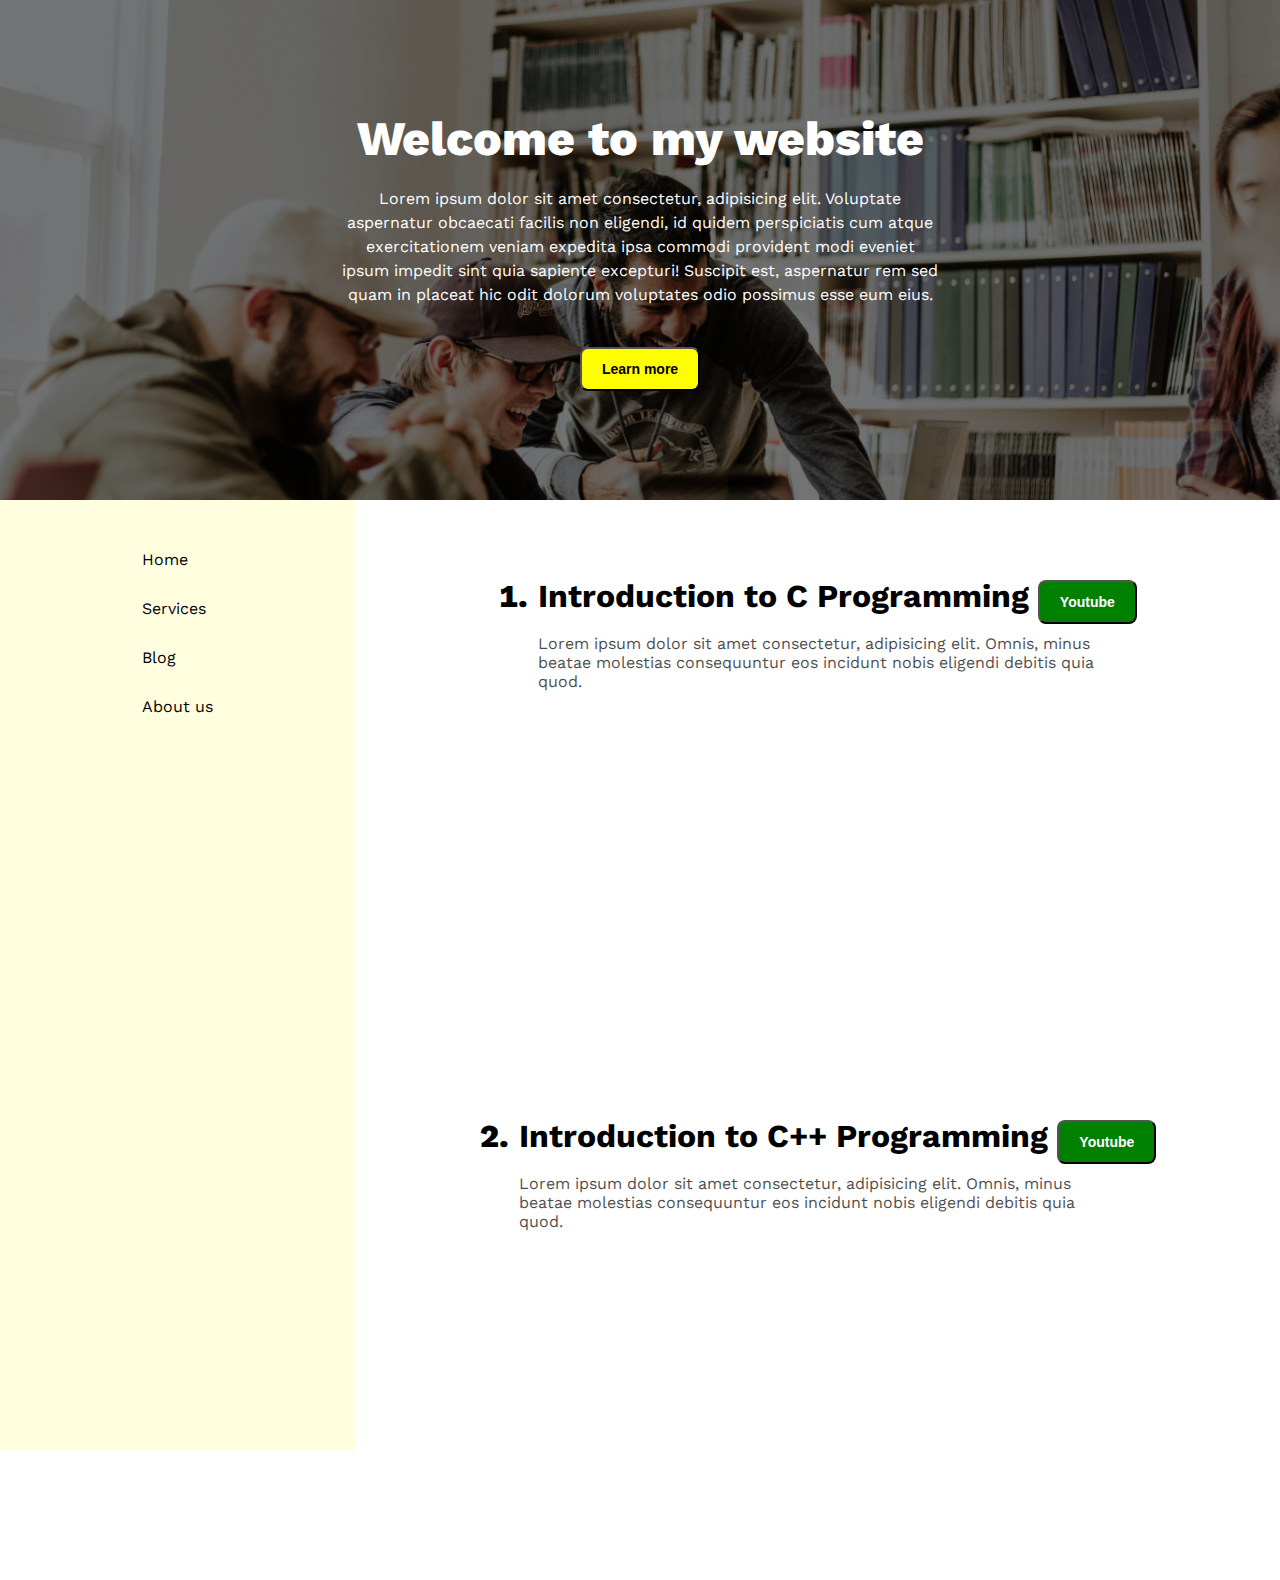
==== index.html @ 5e4ca8bc "responsive for mobile & tablet device" ====
<!DOCTYPE html>
<html lang="en">
    <head>
        <meta charset="UTF-8">
        <meta name="viewport" content="width=device-width, initial-scale=1.0">
        <!-- add autor, description and keywords-->
        <meta name="keywords" content="HTML, CSS, JavaScript, React, Mern Stack development,">
        <meta name="author" content="Habibur Rahman Zihad">
        <meta name="description" content="E-Learning website which provide video tutorial">
        <!-- link css -->
        <link rel="stylesheet" href="./styles.css">
        <title>learning</title>
    </head>
    <body>
        <div class="banner">
            <div class="banner-content">
                <h1 class="banner-title">Welcome to my website</h1>
                <p class="banner-description">Lorem ipsum dolor sit amet
                    consectetur, adipisicing elit.
                    Voluptate aspernatur obcaecati facilis non eligendi, id
                    quidem perspiciatis cum atque exercitationem veniam expedita
                    ipsa commodi provident modi eveniet ipsum impedit sint quia
                    sapiente excepturi! Suscipit est, aspernatur rem sed quam in
                    placeat hic odit dolorum voluptates odio possimus esse eum
                    eius.</p>
                <button class="btn">Learn more</button>
            </div>

        </div>
        <div class="container">
            <div class="navbar">
                <ul>
                    <li><a href="/">Home</a></li>
                    <li><a href="/services">Services</a></li>
                    <li><a href="/blog">Blog</a></li>
                    <li><a href="/about">About us</a></li>
                </ul>

            </div>
            <div class="content-box">
                <div>
                    <ol type="1" class="order-list">
                        <li>
                            <article class="article-container">
                                <h1 class="article-title">Introduction to C
                                    Programming <span><button class="article-btn"><a href="https://www.youtube.com/watch?v=6Dl_gkr0Lmw&list=PLgH5QX0i9K3pCMBZcul1fta6UivHDbXvz&index=2">Youtube</a></button></span></h1>
                                <p class="article-details">Lorem ipsum dolor sit
                                    amet consectetur, adipisicing elit. Omnis,
                                    minus beatae molestias consequuntur eos
                                    incidunt nobis eligendi debitis quia
                                    quod.</p>
                                <div class="video">
                                    <iframe width="560" height="315" 
                                        src="https://www.youtube.com/embed/6Dl_gkr0Lmw?si=u6znwYBtvRyFsjHn"
                                        title="YouTube video player"
                                        frameborder="0"
                                        allow="accelerometer; autoplay; clipboard-write; encrypted-media; gyroscope; picture-in-picture; web-share"
                                        referrerpolicy="strict-origin-when-cross-origin"
                                        allowfullscreen></iframe>
                                </div>
                            </article>
                        </li>
                        <li>
                            <article class="article-container">
                                <h1 class="article-title">Introduction to C++
                                    Programming <span><button class="article-btn"><a href="https://www.youtube.com/watch?v=6Dl_gkr0Lmw&list=PLgH5QX0i9K3pCMBZcul1fta6UivHDbXvz&index=2">Youtube</a></button></span></h1>
                                <p class="article-details">Lorem ipsum dolor sit
                                    amet consectetur, adipisicing elit. Omnis,
                                    minus beatae molestias consequuntur eos
                                    incidunt nobis eligendi debitis quia
                                    quod.</p>
                                <div class="video">
                                    <iframe width="560" height="315"
                                        src="https://www.youtube.com/embed/6Dl_gkr0Lmw?si=u6znwYBtvRyFsjHn"
                                        title="YouTube video player"
                                        frameborder="0"
                                        allow="accelerometer; autoplay; clipboard-write; encrypted-media; gyroscope; picture-in-picture; web-share"
                                        referrerpolicy="strict-origin-when-cross-origin"
                                        allowfullscreen></iframe>
                                </div>
                            </article>
                        </li>

                    </ol>
                </div>
            </div>
        </div>

    </body>
</html>
---- styles.css ----
@import url('https://fonts.googleapis.com/css2?family=Work+Sans:wght@400;500;600;700;800&display=swap');
* {
    margin: 0%;
    padding: 0%;
}
body{
    font-family: 'Work Sans', sans-serif;
}

.banner {
    background: url("./images/banner.jpg");
    background-repeat: no-repeat;
    background-size: cover;
    background-position: center;
    width: 100%;
    height: 500px;
    background-color: rgba(0, 0, 0, 0.5);
    background-blend-mode: overlay;
    display: flex;
    justify-content: center;
    align-items: center;
    color: white;
}

.banner-content {
    width: 600px;
    text-align: center;
}

.banner-title {
    font-size: 48px;
    font-weight: 800;
    margin-bottom: 20px;

}

.banner-description {
    line-height: 24px;
}

.btn {
    padding: 12px 20px;
    font-size: 14px;
    font-weight: 700;
    border-radius: 8px;
    background-color: yellow;
    margin-top: 40px;

}

.btn:hover {
    background: transparent;
    border: 1px solid white;
    color: white;
    cursor: pointer;
}

.container {
    display: flex;
    height: 100vh;
    width: 100%;
}

.navbar {
    background-color: lightyellow;
    height: 100%;
    width: 240px;
    display: flex;
    justify-content: center;
    padding-top: 50px;
}

.content-box {
    flex-grow: 1;
    margin: 40px 60px;
}

.navbar ul {
    display: flex;
    flex-direction: column;
    gap: 30px;
}

.navbar ul li {
    list-style: none;
}

.navbar ul li a {
    text-decoration: none;
    color: black;
    font-weight: 500px;
}

.navbar ul li a:hover {
    text-decoration: underline;
    color: blue;
    font-weight: 800;
}

.order-list {
    list-style-type: decimal;
    justify-content: center;
    display: flex;
    flex-wrap: wrap;
    gap: 40px;
}

.order-list li {
    font-size: 16px;
    margin-left: 40px;
}

.order-list li::marker {
    font-size: 32px;
    font-weight: 800;
}

.article-title {
    font-size: 32px;
}

.article-details {
    font-size: 16px;
    opacity: 0.7;
    margin-top: 10px;
    margin-bottom: 30px;
    width: 600px;
}

.article-btn {
    padding: 12px 20px;
    font-size: 14px;
    font-weight: 700;
    border-radius: 8px;
    background-color: green;
    margin-top: 40px;
    color: white;
}

.article-btn a {
    text-decoration: none;
    color: white;
}

.article-btn a:hover {
    color: red;
}

.article-btn:hover {
    background: transparent;
    color: red;
    cursor: pointer;
}

.article-btn a:visited {
    color: purple;
}

/* second question */
.second-container {
    background-color: rgba(63, 60, 60, 0.5);
    height: 100vh;
    width: 100%;
    display: flex;
    justify-content: center;
    align-items: center;
}

.second-content {
    width: 200px;
    height: 200px;
    background-color: rgb(124, 223, 223);
    display: flex;
    justify-content: center;
    align-items: center;
    text-align: center;

}

/* fourth problem */
.survay-container {
    background: url("./images/banner.jpg");
    background-repeat: no-repeat;
    background-size: cover;
    background-position: center;
    height: 100vh;
    width: 100%;
    display: flex;
    justify-content: center;
    align-items: center;
}

.Survay-content {
    width: 70%;
    height: 800px;
    background-color: beige;
    opacity: 0.8;
    display: flex;
    flex-direction: column;
    justify-content: center;
    align-items: center;
    position: relative;
}

.survey {
    width: 80%;
}

.survey-tile {
    color: rgb(124, 124, 238);
    text-align: center;
    font-weight: 800;
    font-size: 40px;
    text-transform: uppercase;
}

.survey-subtile {
    color: rgb(245, 88, 88);
    font-size: 20px;
    text-align: center;
    margin-top: 20px;
    margin-bottom: 16px;
}

.survey-details p {
    font-size: 14px;
    margin-bottom: 14px;
    line-height: 20px;
}

.show-survey {
    font-size: 14px;
    display: flex;
    justify-content: space-between;
    margin-top: 44px;
}

.survey-btn {
    padding: 10px 24px;
    background-color: rgb(124, 124, 238);
    color: white;
    border: none;
    font-weight: 600;
}

.survey-btn:hover {
    cursor: pointer;

}

.page {
    position: absolute;
    top: 5%;
    right: 4%;
}

.add-btn {
    text-align: center;
}

.add-activity-btn {
    width: 30%;
}

.page-num {
    font-size: 36px;
    opacity: 0.5;
}

.total-page {
    font-size: 20px;
    opacity: 0.5;
}

.hidden {
    display: none;
}

.activity-form {
    display: flex;
    justify-content: space-between;
    gap: 30px;
    position: relative;
}

.input-field {
    width: 100%;
    height: 30px;
    margin-bottom: 16px;
    margin-top: 10px;
}

.field-title {
    font-size: 16px;
    font-weight: 700;
}

.survey-details {
    width: 100%;
}

.frequency {
    width: 100%;
}

.activity-data {
    width: 100%;
}

.show-survey-btn {
    display: flex;
    justify-content: end;
}

.cross-btn {
    position: absolute;
    bottom: 10px;
    right: -20px;
    background-color: red;
    color: white;
    font-size: 26px;
    padding: 4px 8px;


}

#survey2:target {
    display: block;
}

/* responsive for mobile */
@media screen and (max-width: 425px) {
    .survay-container {
        height: auto;

    }

    .Survay-content {
        width: 90%;
    }

    .add-activity-btn {
        width: 60%;
    }

    .banner-content {
        margin-left: 20px;
        margin-right: 20px;
    }
    .container{
        display: block;
    }
    .navbar{
        height: 60px;
        width: 100%;
        padding-top: 0%;
    }
    .navbar ul{
        display: flex;
        flex-direction: row;
        align-items: center;
    }
    .order-list{
        display: block;
    }
    .order-list li{
        margin-left: 0%;
        margin-bottom: 30px;
    }
    .article-title{
        line-height: 5px;
    }
    .video iframe{
        width: 300px;
        height: 250px;
    }
    .article-details{
        width: 350px;
    }

}
@media screen and (min-width: 426px) and (max-width: 780px) {
    .container{
        display: block;
    }
    .navbar{
        height: 60px;
        width: 100%;
        padding-top: 0%;
    }
    .navbar ul{
        display: flex;
        flex-direction: row;
        align-items: center;
    }
    .article-title{
        line-height: 40px;
    }
    .order-list li{
        
        margin-bottom: 30px;
    }
}
@media screen and (min-width: 781px) and (max-width: 1280px){
    .navbar{
        width: 600px;
    }
}
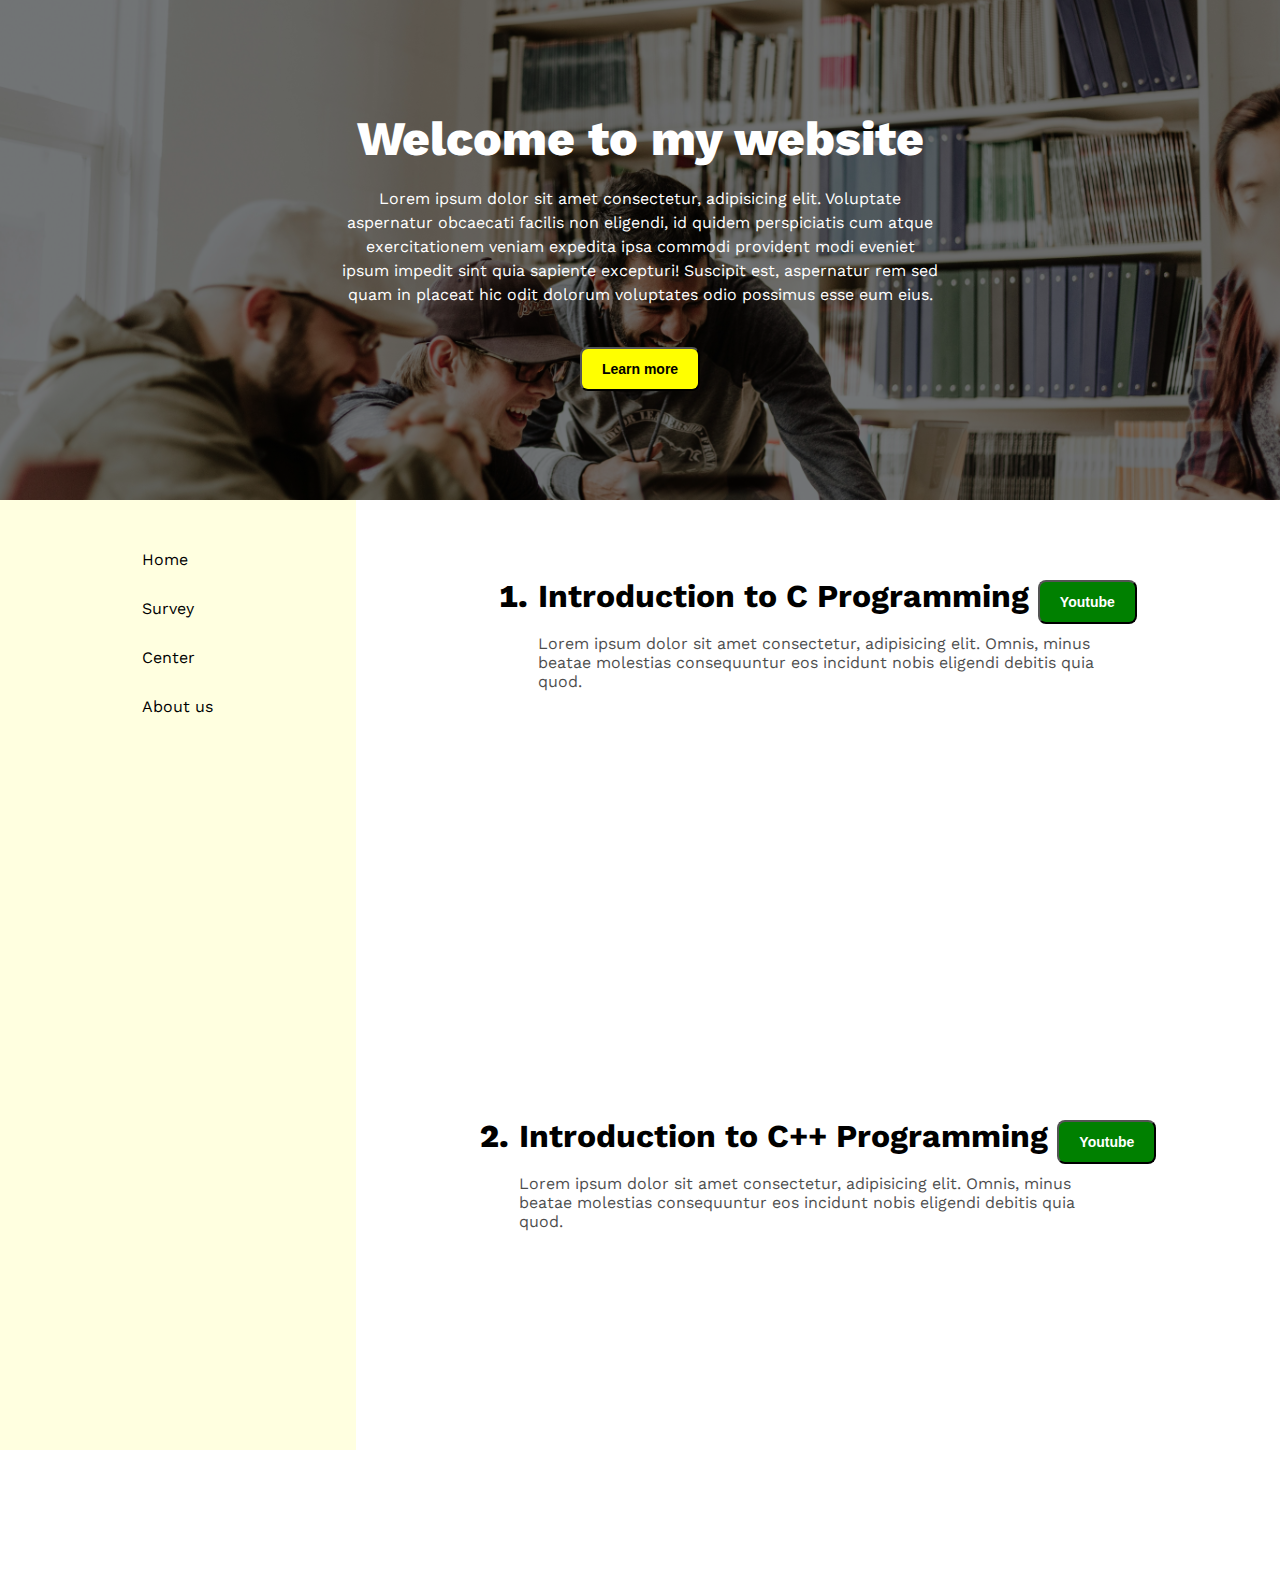
==== commit ef00fa5c: "update navbar" ====
--- a/index.html
+++ b/index.html
@@ -31,8 +31,8 @@
             <div class="navbar">
                 <ul>
                     <li><a href="/">Home</a></li>
-                    <li><a href="/services">Services</a></li>
-                    <li><a href="/blog">Blog</a></li>
+                    <li><a href="fourth.html">Survey</a></li>
+                    <li><a href="second.html">Center</a></li>
                     <li><a href="/about">About us</a></li>
                 </ul>
 
